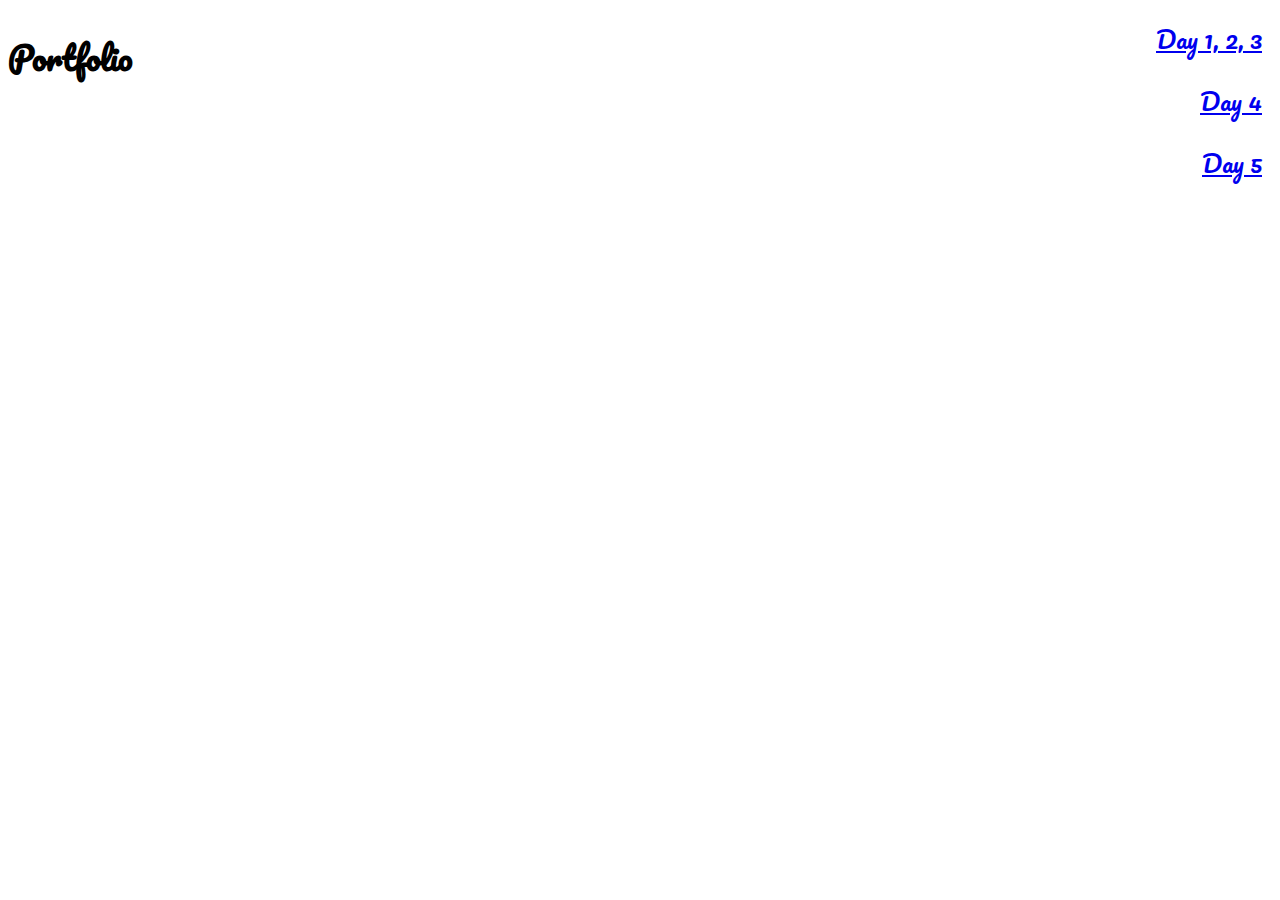
==== index.html @ 102f415f "change file name" ====
<!DOCTYPE html>
<html lang="en">
  <head>
    <meta charset="UTF-8" />
    <meta name="viewport" content="width=device-width, initial-scale=1.0" />
    <title>Athira Unnikrishnan</title>
    <link rel="preconnect" href="https://fonts.googleapis.com" />
    <link rel="preconnect" href="https://fonts.gstatic.com" crossorigin />
    <link
      href="https://fonts.googleapis.com/css2?family=Pacifico&family=Poetsen+One&display=swap"
      rel="stylesheet"
    />
    <style>
      * {
        font-family: "Pacifico", cursive;
      }
      h1 {
        display: inline;
        float: left;
      }
      a {
        display: inline;
        display:flex;
        justify-content: flex-end;
        font-size: x-large;
        padding: 10px;
      }
    </style>
  </head>
  <body>
    <div>
      <h1>Portfolio</h1>
      <a href="/Day 1/index.html" target="_blank">Day 1, 2, 3</a>
      <a href="/Day 4/index.html" target="_blank">Day 4</a>
      <a href="/Day 5/index.html" target="_blank">Day 5</a>
    </div>
  </body>
</html>
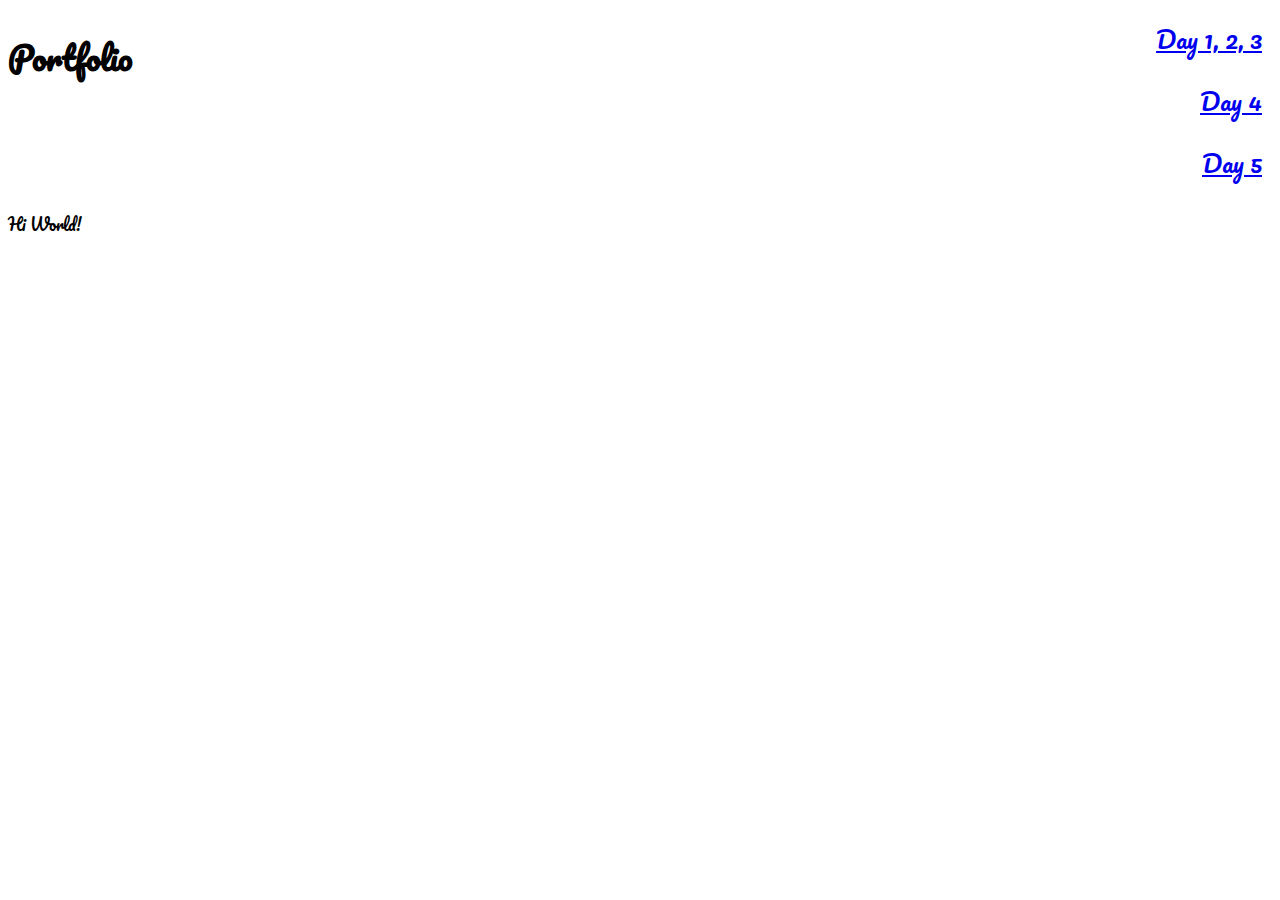
==== commit 6095f079: "changes to file" ====
--- a/index.html
+++ b/index.html
@@ -30,9 +30,12 @@
   <body>
     <div>
       <h1>Portfolio</h1>
-      <a href="/Day 1/index.html" target="_blank">Day 1, 2, 3</a>
-      <a href="/Day 4/index.html" target="_blank">Day 4</a>
-      <a href="/Day 5/index.html" target="_blank">Day 5</a>
+      <a href="/Day 1/index1.html" target="_blank">Day 1, 2, 3</a>
+      <a href="/Day 4/index4.html" target="_blank">Day 4</a>
+      <a href="/Day 5/index5.html" target="_blank">Day 5</a>
+    </div>
+    <div>
+      <p>Hi World!</p>
     </div>
   </body>
 </html>
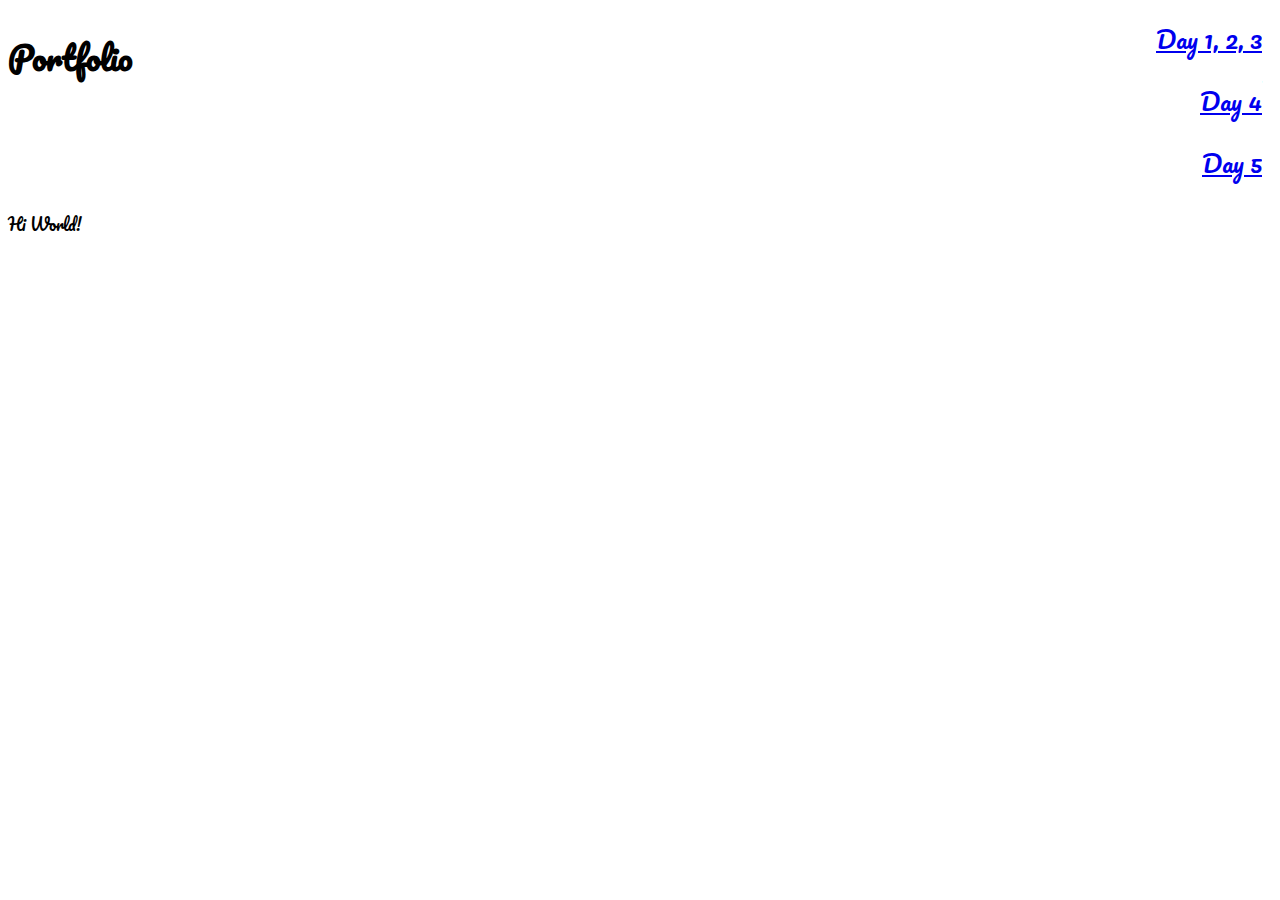
==== commit 99807b74: "changes in file" ====
--- a/index.html
+++ b/index.html
@@ -30,9 +30,9 @@
   <body>
     <div>
       <h1>Portfolio</h1>
-      <a href="/Day 1/index1.html" target="_blank">Day 1, 2, 3</a>
-      <a href="/Day 4/index4.html" target="_blank">Day 4</a>
-      <a href="/Day 5/index5.html" target="_blank">Day 5</a>
+      <a href="/Day_1/index1.html" >Day 1, 2, 3</a>
+      <a href="/Day_4/index4.html" >Day 4</a>
+      <a href="/Day_5/index5.html" >Day 5</a>
     </div>
     <div>
       <p>Hi World!</p>
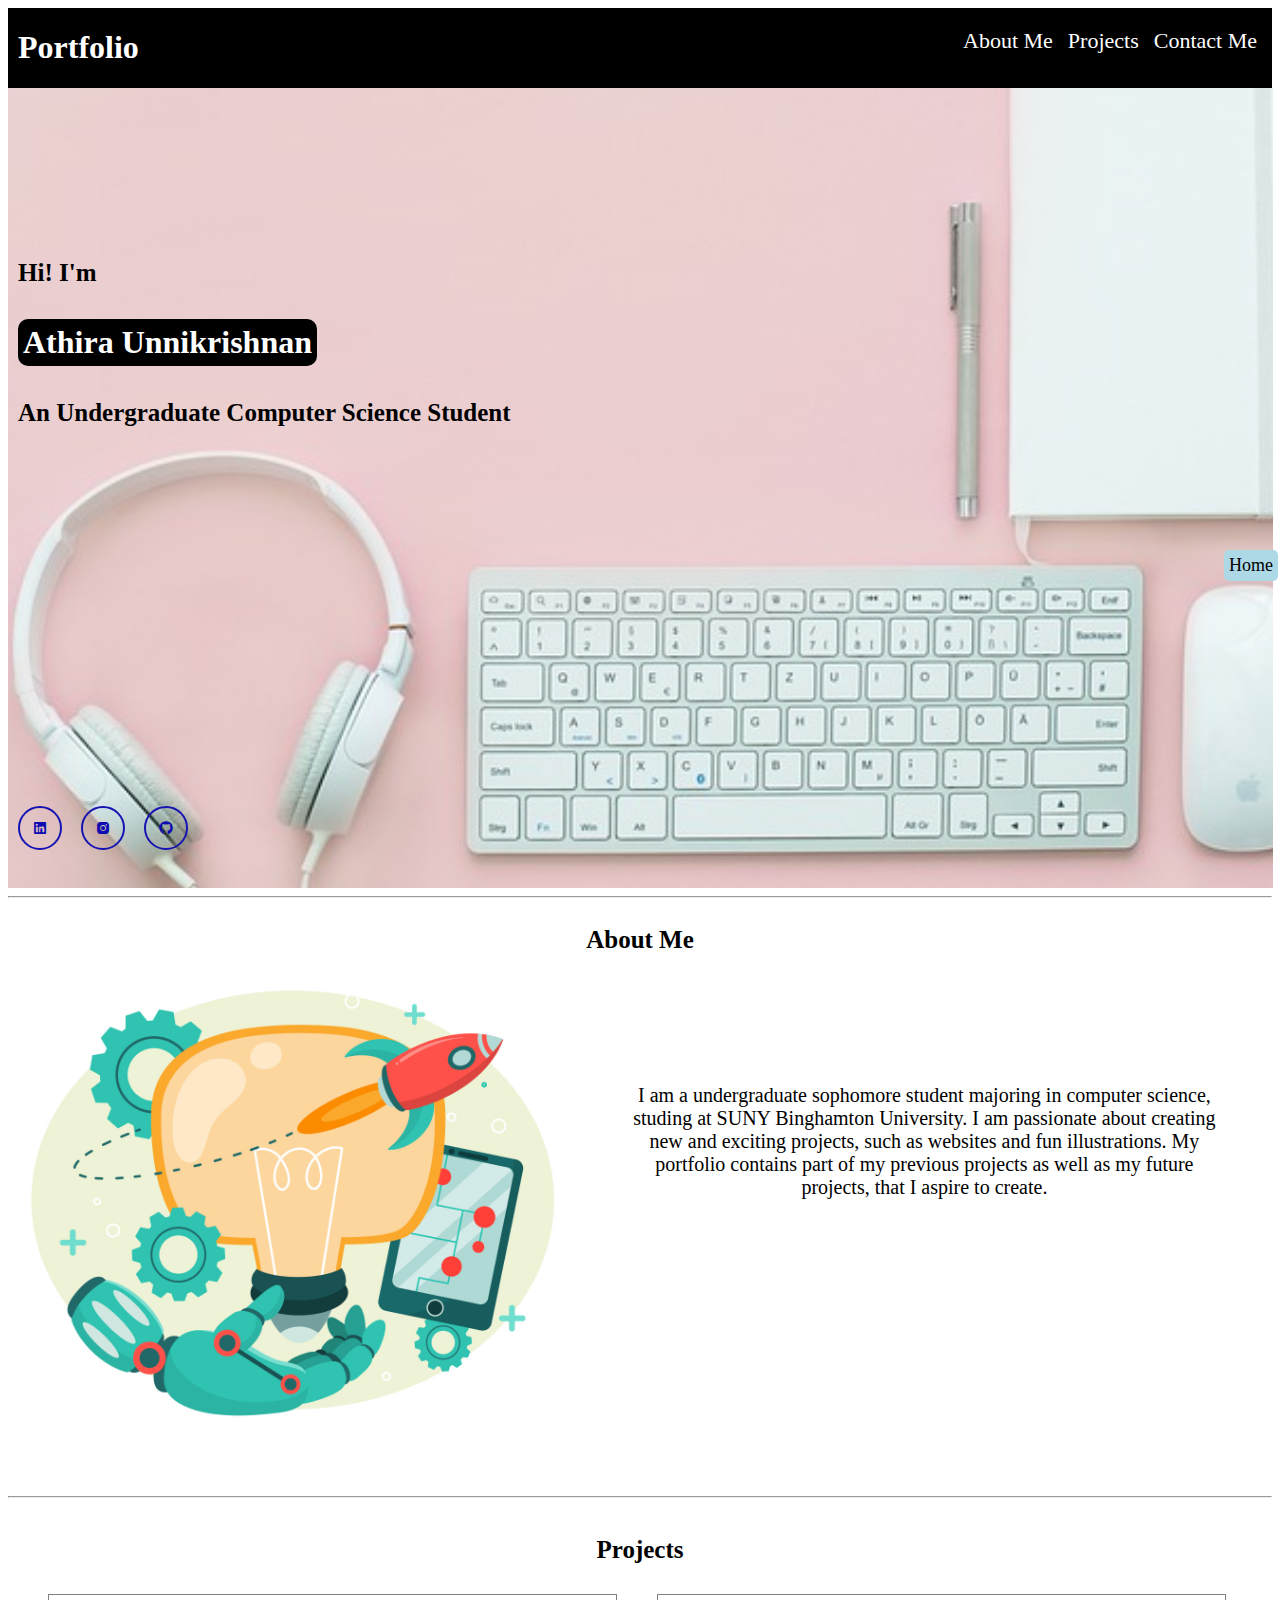
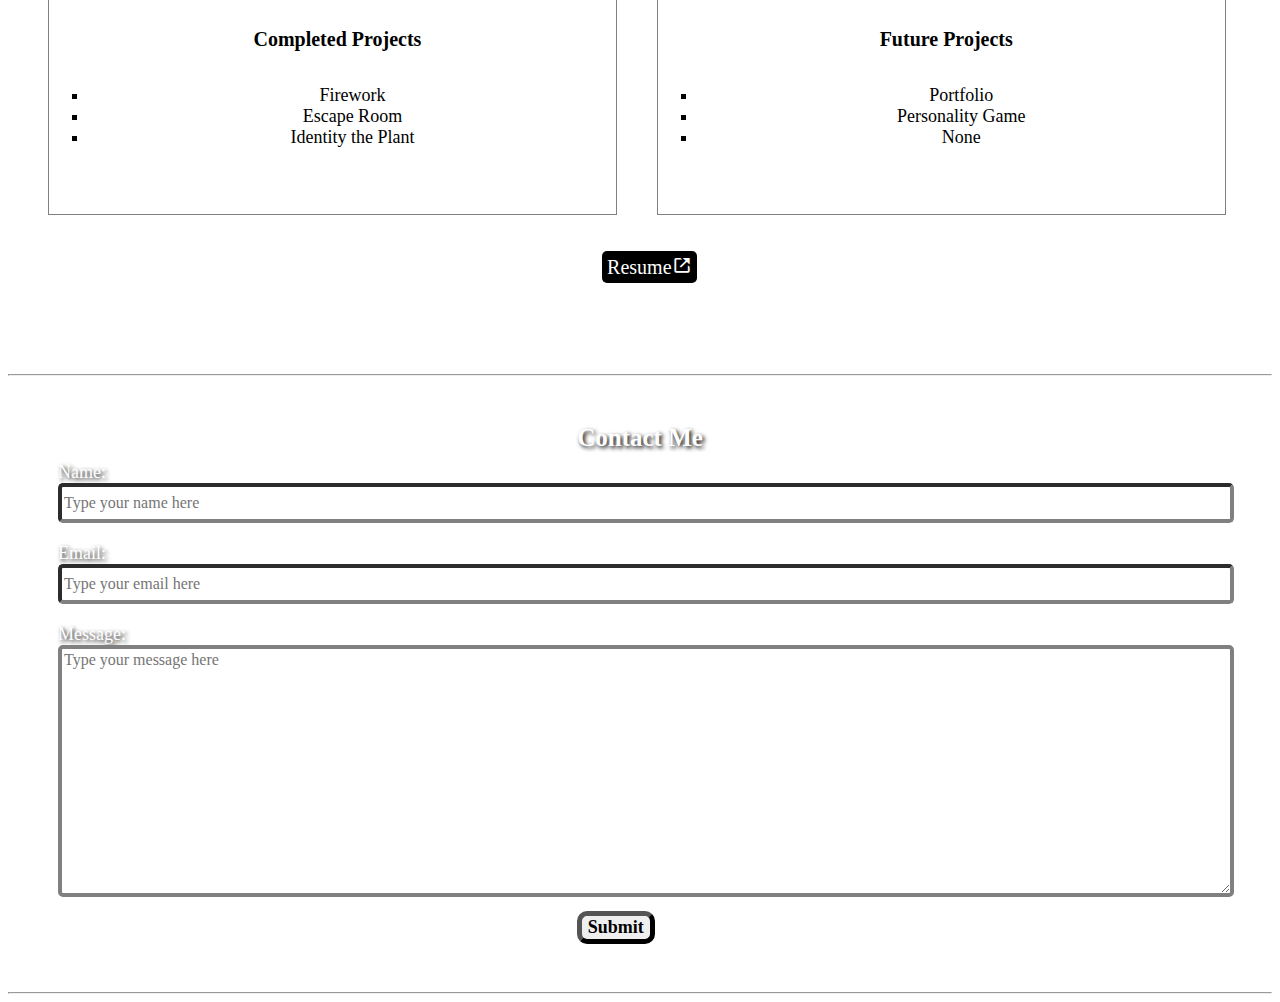
==== commit 98153283: "Done" ====
--- a/index.html
+++ b/index.html
@@ -1,41 +1,92 @@
 <!DOCTYPE html>
 <html lang="en">
   <head>
-    <meta charset="UTF-8" />
+    <meta http-equiv="Content-Type" content="text/html; charset=UTF-8" />
+
     <meta name="viewport" content="width=device-width, initial-scale=1.0" />
     <title>Athira Unnikrishnan</title>
-    <link rel="preconnect" href="https://fonts.googleapis.com" />
-    <link rel="preconnect" href="https://fonts.gstatic.com" crossorigin />
-    <link
-      href="https://fonts.googleapis.com/css2?family=Pacifico&family=Poetsen+One&display=swap"
-      rel="stylesheet"
-    />
-    <style>
-      * {
-        font-family: "Pacifico", cursive;
-      }
-      h1 {
-        display: inline;
-        float: left;
-      }
-      a {
-        display: inline;
-        display:flex;
-        justify-content: flex-end;
-        font-size: x-large;
-        padding: 10px;
-      }
-    </style>
+
+    <link rel="stylesheet" href="/main/style.css" />
+    <link href='https://unpkg.com/boxicons@2.1.4/css/boxicons.min.css' rel='stylesheet'>
   </head>
+
   <body>
-    <div>
-      <h1>Portfolio</h1>
-      <a href="/Day_1/index1.html" >Day 1, 2, 3</a>
-      <a href="/Day_4/index4.html" >Day 4</a>
-      <a href="/Day_5/index5.html" >Day 5</a>
+
+    <a class="home" href="#Portfolio">Home</a>
+
+    <header>
+      <div id="Portfolio"><h1>Portfolio</h1></div>
+      <nav>
+        <a href="#aboutMe">About Me</a>
+        <a href="#projects">Projects</a>
+        <a href="#contactMe">Contact Me</a>
+      </nav>
+    </header>
+    <section>
+      <h2>Hi! I'm</h2>
+      <h3>Athira Unnikrishnan</h3>
+      <h4>An Undergraduate Computer Science Student</h4>
+      <div class="outsideLinks">
+        <a href="https://www.linkedin.com/in/athira-unnikrishnan05/"><i class='bx bxl-linkedin-square'></i></a>
+        <a href="#"><i class='bx bxl-instagram-alt'></i></a>
+        <a href="https://github.com/magadhan"><i class='bx bxl-github'></i></a>
+      </div>
+    </section>
+    <hr>
+
+    <div id="aboutMe">About Me</div>
+    <div class="aboutMe">
+      <img id="introImg" src="/Images/creativity.jpg" alt="Image about Technological Creativity in Clipart">
+      <p>
+      I am a undergraduate sophomore student majoring in computer science,
+      studing at SUNY Binghamton University. I am passionate about creating
+      new and exciting projects, such as websites and fun illustrations. My
+      portfolio contains part of my previous projects as well as my future
+      projects, that I aspire to create.
+      </p>
     </div>
-    <div>
-      <p>Hi World!</p>
+    <hr>
+
+    <div class="project">
+      <div id="projects">Projects</div>
+      <div class="projectList">
+        <h5>Completed Projects</h5>
+        <ul >
+          <li><a href="/Day_1/index1.html">Firework</a></li>
+          <li><a href="/Day_4/index4.html">Escape Room</a></li>
+          <li><a href="/Day_5/index5.html">Identity the Plant</a></li>
+        </ul>
+      </div>
+      <div class="projectList">
+        <h5>Future Projects</h5>
+        <ul >
+          <li>Portfolio</li>
+          <li>Personality Game</li>
+          <li>None</li>
+        </ul>
+      </div>
+      <a id="resume" href="resume.pdf" target="_blank">Resume<i class='bx bx-link-external' ></i></a>
     </div>
+    <hr>
+    
+    <div class="contactMe">
+      <div id="contactMe">Contact Me</div>
+      <form>
+        <div class="form-group">
+          <label>Name: </label>
+          <input type="text" name="name" placeholder="Type your name here">
+        </div>
+        <div class="form-group">
+          <label>Email: </label>
+          <input type="text" name="email" placeholder="Type your email here">
+        </div>
+        <div class="form-group">
+          <label>Message: </label>
+          <textarea name="message" placeholder="Type your message here"></textarea>
+        </div>
+        <input class="button" type="submit" value="Submit">
+      </form>
+    </div>
+    <hr>
   </body>
-</html>
+</html>--- a/main/style.css
+++ b/main/style.css
@@ -0,0 +1,237 @@
+    .pacifico-regular {
+        font-family: "Pacifico", cursive;
+        font-weight: 400;
+        font-style: normal;
+    }
+    * {
+        font-family: "Pacifico", cursive;
+    }
+
+    a{
+        text-decoration: none;
+    }
+    a:hover{
+        color: red;
+    }
+    a:active{
+        color: purple;
+    }
+
+    header{
+        display: flex;
+        flex-direction: row;
+        background-color: black;
+        color: white;
+        padding-left: 10px;
+    }
+    nav{
+        width: 100%;
+        display: flex;
+        justify-content: flex-end;
+        padding-top: 20px;
+    }
+    nav a{
+        padding-right: 15px;
+        text-decoration: none;
+        font-size: 22px;
+        color: white;
+    }
+
+    section{
+        padding-top: 150px;
+        padding-bottom: 150px;
+        padding-left: 10px;
+        width: 99.3%;
+        background-image: url("/Images/wallpaperIntro.jpg");
+        background-repeat: no-repeat;
+        background-size:cover;  
+        background-attachment: fixed;
+        min-height: 500px;
+    }
+    .outsideLinks{
+        position: absolute;
+        bottom:50px;
+        width: 170px;
+        display: flex;
+        justify-content: space-between;      
+    }
+    .outsideLinks a{
+        position: relative;
+        display: inline-flex;
+        justify-content: center;
+        align-items: center;
+        width: 40px;
+        height: 40px;
+        background: transparent;
+        border: 2px solid rgb(22, 19, 179);
+        border-radius: 50%;
+        color: rgb(15, 12, 177);
+        text-decoration: none;
+    }
+    h2 {
+        font-size: 25px;
+    }
+    h3{
+        width:fit-content;
+        padding: 5px;
+        border-radius: 10px;
+        background-color: black;
+        color: white;
+        font-size: 32px;
+        position: relative;
+        animation: name_animation;
+        animation-duration: 4s;
+    }
+    h4{
+        font-size: 25px;
+    }
+
+    @keyframes name_animation {
+        0% {
+            transform: rotate(0deg);
+            left: 0px;
+        }
+        25% {
+            transform: rotate(20deg);
+            left: 0px;
+        }
+        50% {
+            transform: rotate(0deg);
+            left: 500px;
+        }
+        55% {
+            transform: rotate(0deg);
+            left: 500px;
+        }
+        70% {
+            transform: rotate(0deg);
+            left: 500px;
+            background: #08534b;
+        }
+        100% {
+            transform: rotate(-360deg);
+            left: 0px;
+        }
+    }
+
+    .aboutMe{
+        display: flex;
+        justify-content: center;
+        padding-top: 10px;
+        padding-bottom:50px;
+    }
+    #aboutMe, #contactMe, #projects{
+        font-weight: bold;
+        font-size: 25px;
+        text-align: center;
+        padding-top: 20px;
+    }
+    
+    #introImg{
+        width: 45%;
+        height: 45%;
+    }
+    p{
+        text-align: center;
+        padding: 100px 50px;
+        font-size: 20px;
+    }
+    @media(max-width:700px){
+        .aboutMe{
+            display:initial;
+        }
+        #introImg{
+            display: flex;
+            justify-content: center;
+        }
+    }
+
+    .contactMe{
+        padding-top: 20px;
+        padding-bottom: 40px;
+        background-image: url("/Images/leaves_dark.png");
+        color: white;
+        text-shadow: 2px 2px 4px black;
+    }
+    .form-group input, textarea{
+        width: 100%;
+        height: 30px;
+        border-radius: 5px;
+        font-size: 16px;
+        border-width: 4px;
+        border-color: grey;
+    }
+    .form-group label{
+        display: block;
+        font-size: 18px;
+    }
+    .form-group, .submit{
+        padding: 10px 50px;
+    }
+    .form-group textarea{
+        height: 240px;
+    }
+    .button{
+        margin-left: 45%;
+        border-width: 5px;
+        border-radius: 10px;
+        font-size: 18px;
+        font-weight: bold;
+    }
+
+    .project{
+        background-image: url("/Images/background-gradient-lights.jpg");
+        background-repeat: no-repeat;
+        background-size: 100%;
+        height: 400px;
+        /* background-color: #ECD0CF; */
+        color: black;
+        padding-top: 10px;
+        padding-bottom: 50px;
+    }
+
+    .projectList{
+        width: 45%;
+        box-sizing: border-box;
+        float: left;
+        text-align: center;
+        padding-bottom: 50px;
+        border: 1px solid grey;
+        margin-left: 40px;
+        margin-top: 30px;
+        margin-bottom: 40px;;
+    }
+    .projectList li{
+        list-style: square;
+        font-size: 18px;
+    }
+
+    .projectList a{
+        text-decoration:none;
+        color: black;
+        font-size: 18px;;
+    }
+    #resume{
+        justify-content: center;
+        font-size: 20px; 
+        color: white;
+        border-width: 5px;
+        background-color: black;
+        padding: 5px;
+        border-radius: 5px;
+        margin-left: 47%;    }
+    h5{
+        font-size: 20px;
+        padding-left: 10px;
+    }
+    .home{
+        margin-left: 95%;
+        position:fixed;
+        top: 550px;
+        border-width: 10px;
+        background-color: lightblue;
+        color:black;
+        padding: 5px;
+        border-radius: 5px;
+        font-size: 18px;
+    }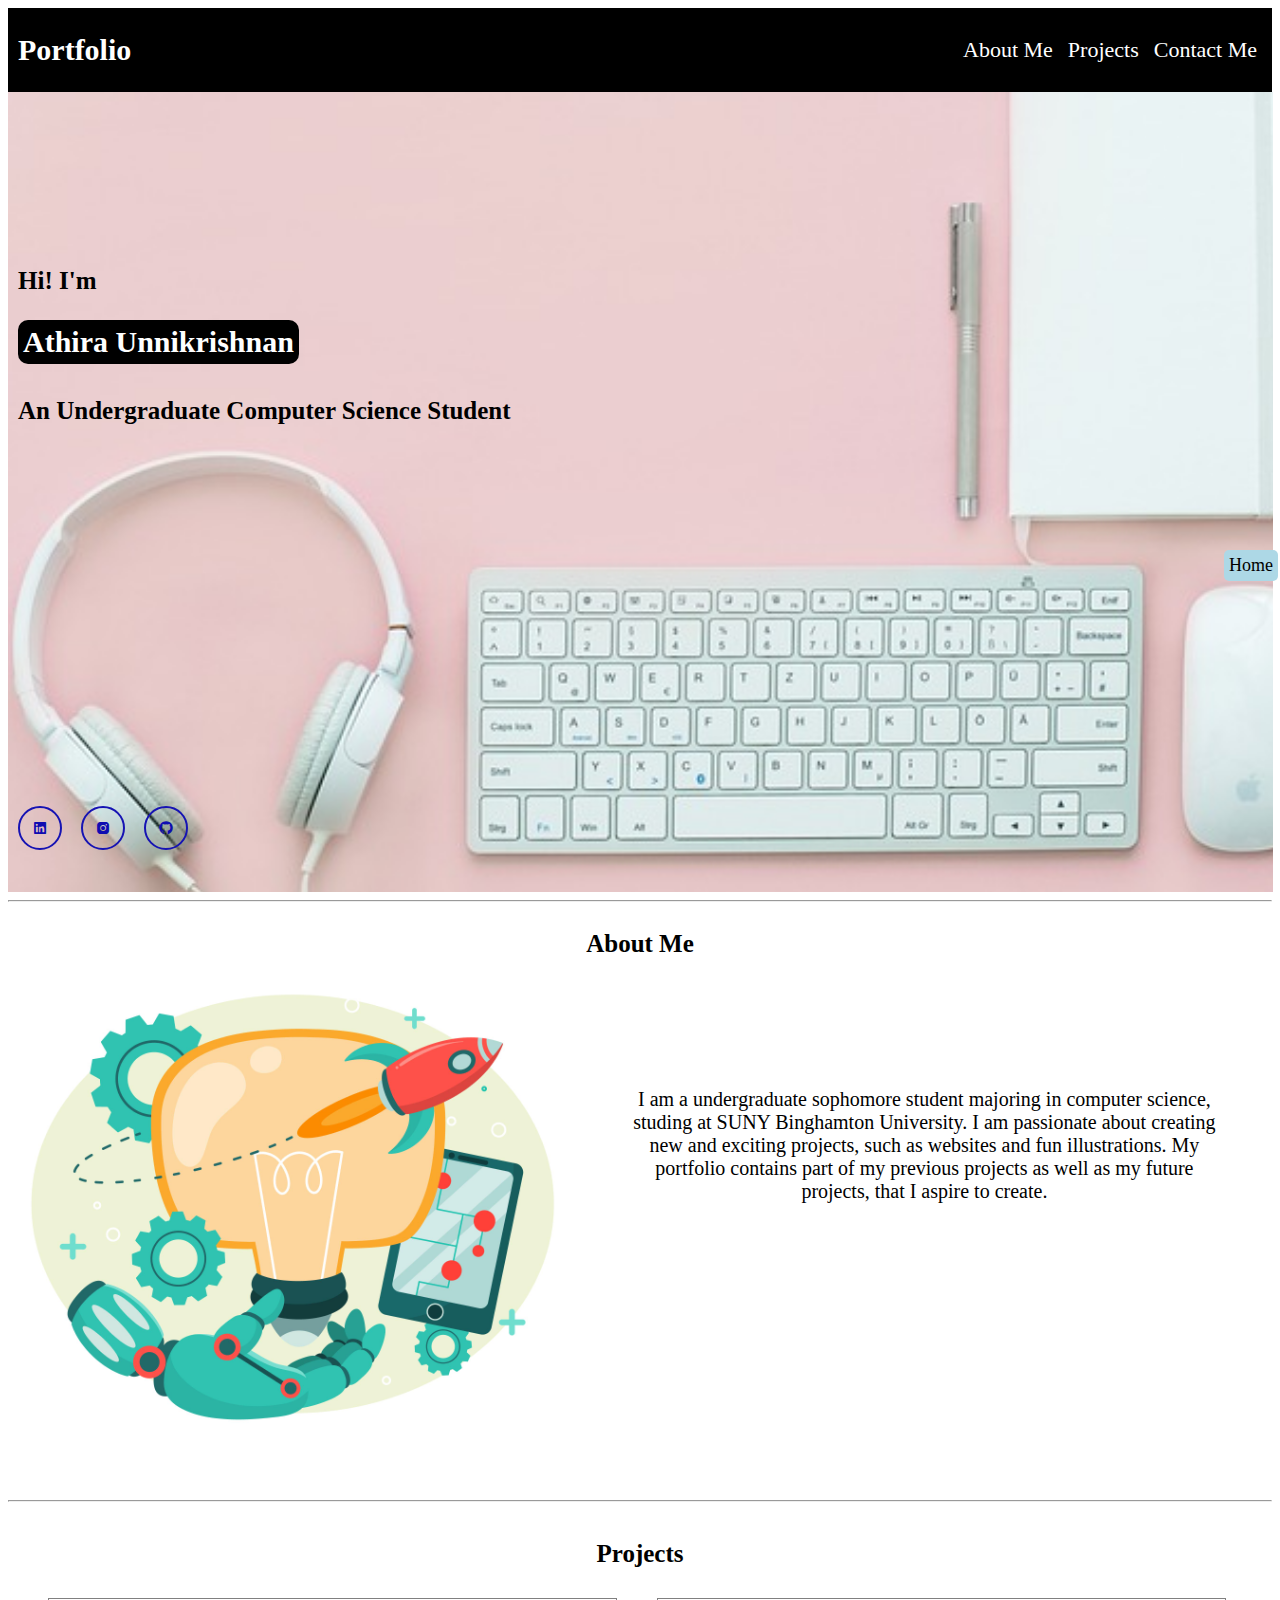
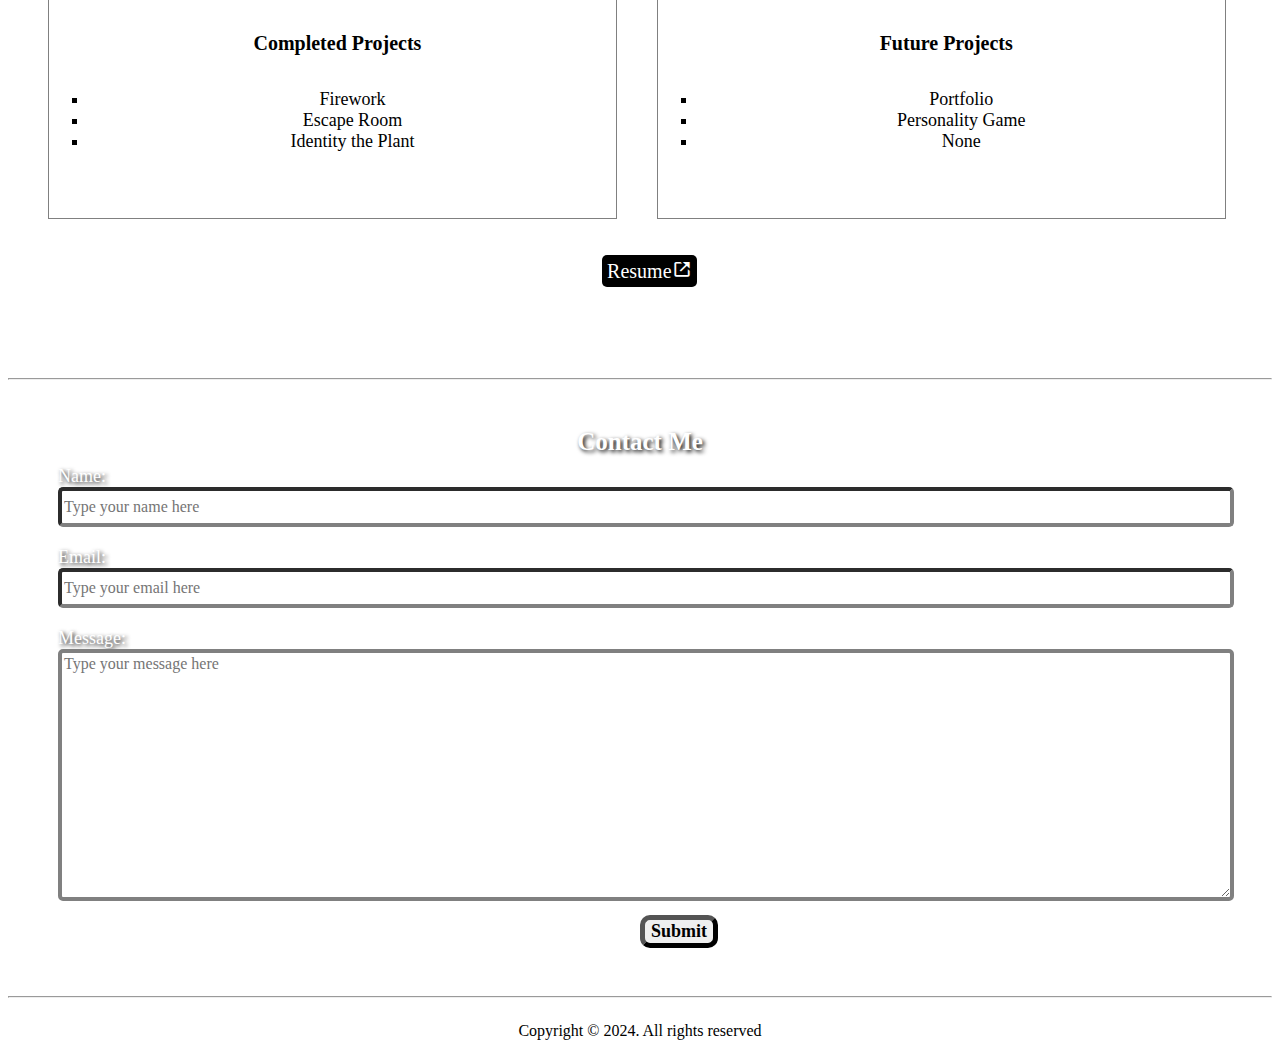
==== commit 42f9d99d: "New Changes" ====
--- a/index.html
+++ b/index.html
@@ -2,11 +2,11 @@
 <html lang="en">
   <head>
     <meta http-equiv="Content-Type" content="text/html; charset=UTF-8" />
-
+    <meta name="description" content="Athira Unnikrishnan's portfolio which contains her contact information, self-introduction, past and future projects, a way to contact her, and any other updates about her life.">
     <meta name="viewport" content="width=device-width, initial-scale=1.0" />
     <title>Athira Unnikrishnan</title>
 
-    <link rel="stylesheet" href="/main/style.css" />
+    <link rel="stylesheet" href="/style.css" />
     <link href='https://unpkg.com/boxicons@2.1.4/css/boxicons.min.css' rel='stylesheet'>
   </head>
 
@@ -15,7 +15,7 @@
     <a class="home" href="#Portfolio">Home</a>
 
     <header>
-      <div id="Portfolio"><h1>Portfolio</h1></div>
+      <div id="Portfolio"><h2>Portfolio</h2></div>
       <nav>
         <a href="#aboutMe">About Me</a>
         <a href="#projects">Projects</a>
@@ -23,13 +23,13 @@
       </nav>
     </header>
     <section>
-      <h2>Hi! I'm</h2>
-      <h3>Athira Unnikrishnan</h3>
+      <h3>Hi! I'm</h3>
+      <h1>Athira Unnikrishnan</h1>
       <h4>An Undergraduate Computer Science Student</h4>
       <div class="outsideLinks">
-        <a href="https://www.linkedin.com/in/athira-unnikrishnan05/"><i class='bx bxl-linkedin-square'></i></a>
-        <a href="#"><i class='bx bxl-instagram-alt'></i></a>
-        <a href="https://github.com/magadhan"><i class='bx bxl-github'></i></a>
+        <a href="https://www.linkedin.com/in/athira-unnikrishnan05/" aria-label="Athira's profile in LinkedIn(Know more about her)"><i class='bx bxl-linkedin-square'></i></a>
+        <a href="#"><i class='bx bxl-instagram-alt' aria-label="Athira's instagram profile (Know more about her)"></i></a>
+        <a href="https://github.com/magadhan" aria-label="Athira's github projects (Learn about her achievements)"><i class='bx bxl-github'></i></a>
       </div>
     </section>
     <hr>
@@ -37,7 +37,7 @@
     <div id="aboutMe">About Me</div>
     <div class="aboutMe">
       <img id="introImg" src="/Images/creativity.jpg" alt="Image about Technological Creativity in Clipart">
-      <p>
+      <p class="introPara">
       I am a undergraduate sophomore student majoring in computer science,
       studing at SUNY Binghamton University. I am passionate about creating
       new and exciting projects, such as websites and fun illustrations. My
@@ -88,5 +88,8 @@
       </form>
     </div>
     <hr>
+    <div class="privacy">
+      <p>Copyright &copy; 2024. All rights reserved</p>
+    </div>
   </body>
 </html>--- a/style.css
+++ b/style.css
@@ -0,0 +1,246 @@
+    .pacifico-regular {
+        font-family: "Pacifico", cursive;
+        font-weight: 400;
+        font-style: normal;
+    }
+    * {
+        font-family: "Pacifico", cursive;
+    }
+
+    a{
+        text-decoration: none;
+    }
+    a:hover{
+        color: red;
+    }
+    a:active{
+        color: purple;
+    }
+
+    header{
+        display: flex;
+        flex-direction: row;
+        background-color: black;
+        color: white;
+        padding-left: 10px;
+    }
+    h2{
+        font-size: 30px;
+        }
+    nav{
+        width: 100%;
+        display: flex;
+        justify-content: flex-end;
+        align-items: center;
+    }
+    nav a{
+        padding-right: 15px;
+        text-decoration: none;
+        font-size: 22px;
+        color: white;
+    }
+
+
+    section{
+        padding-top: 150px;
+        padding-bottom: 150px;
+        padding-left: 10px;
+        width: 99.3%;
+        background-image: url("/Images/wallpaperIntro.jpg");
+        background-repeat: no-repeat;
+        background-size:cover;  
+        background-attachment: fixed;
+        min-height: 500px;
+    }
+    .outsideLinks{
+        position: absolute;
+        bottom:50px;
+        width: 170px;
+        display: flex;
+        justify-content: space-between;      
+    }
+    .outsideLinks a{
+        position: relative;
+        display: inline-flex;
+        justify-content: center;
+        align-items: center;
+        width: 40px;
+        height: 40px;
+        background: transparent;
+        border: 2px solid rgb(22, 19, 179);
+        border-radius: 50%;
+        color: rgb(15, 12, 177);
+        text-decoration: none;
+    }
+    h3{
+        font-size: 25px;
+    }
+    h1 {
+        width:fit-content;
+        padding: 5px;
+        border-radius: 10px;
+        background-color: black;
+        color: white;
+        font-size: 32px;
+        position: relative;
+        animation: name_animation;
+        animation-duration: 4s;
+        font-size: 30px;
+    }
+    h4{
+        font-size: 25px;
+    }
+
+    @keyframes name_animation {
+        0% {
+            transform: rotate(0deg);
+            left: 0px;
+        }
+        25% {
+            transform: rotate(20deg);
+            left: 0px;
+        }
+        50% {
+            transform: rotate(0deg);
+            left: 500px;
+        }
+        55% {
+            transform: rotate(0deg);
+            left: 500px;
+        }
+        70% {
+            transform: rotate(0deg);
+            left: 500px;
+            background: #08534b;
+        }
+        100% {
+            transform: rotate(-360deg);
+            left: 0px;
+        }
+    }
+
+    .aboutMe{
+        display: flex;
+        justify-content: center;
+        padding-top: 10px;
+        padding-bottom:50px;
+    }
+    #aboutMe, #contactMe, #projects{
+        font-weight: bold;
+        font-size: 25px;
+        text-align: center;
+        padding-top: 20px;
+    }
+    
+    #introImg{
+        width: 45%;
+        height: 45%;
+    }
+    .introPara{
+        text-align: center;
+        padding: 100px 50px;
+        font-size: 20px;
+    }
+    @media(max-width:700px){
+        .aboutMe{
+            display:initial;
+        }
+        #introImg{
+            display: flex;
+            justify-content: center;
+        }
+    }
+
+    .contactMe{
+        padding-top: 20px;
+        padding-bottom: 40px;
+        background-image: url("/Images/leaves_dark.png");
+        color: white;
+        text-shadow: 2px 2px 4px black;
+    }
+    .form-group input, textarea{
+        width: 100%;
+        height: 30px;
+        border-radius: 5px;
+        font-size: 16px;
+        border-width: 4px;
+        border-color: grey;
+    }
+    .form-group label{
+        display: block;
+        font-size: 18px;
+    }
+    .form-group, .submit{
+        padding: 10px 50px;
+    }
+    .form-group textarea{
+        height: 240px;
+    }
+    .button{
+        margin-left: 50%;
+        border-width: 5px;
+        border-radius: 10px;
+        font-size: 18px;
+        font-weight: bold;
+    }
+
+    .project{
+        background-image: url("/Images/background-gradient-lights.jpg");
+        background-repeat: no-repeat;
+        background-size: 100%;
+        height: 400px;
+        /* background-color: #ECD0CF; */
+        color: black;
+        padding-top: 10px;
+        padding-bottom: 50px;
+    }
+
+    .projectList{
+        width: 45%;
+        box-sizing: border-box;
+        float: left;
+        text-align: center;
+        padding-bottom: 50px;
+        border: 1px solid grey;
+        margin-left: 40px;
+        margin-top: 30px;
+        margin-bottom: 40px;
+    }
+    .projectList li{
+        list-style: square;
+        font-size: 18px;
+    }
+
+    .projectList a{
+        text-decoration:none;
+        color: black;
+        font-size: 18px;;
+    }
+    #resume{
+        justify-content: center;
+        font-size: 20px; 
+        color: white;
+        border-width: 5px;
+        background-color: black;
+        padding: 5px;
+        border-radius: 5px;
+        margin-left: 47%;    }
+    h5{
+        font-size: 20px;
+        padding-left: 10px;
+    }
+    .home{
+        margin-left: 95%;
+        position:fixed;
+        top: 550px;
+        border-width: 10px;
+        background-color: lightblue;
+        color:black;
+        padding: 5px;
+        border-radius: 5px;
+        font-size: 18px;
+    }
+    .privacy{
+        display: flex;
+        justify-content: center;
+    }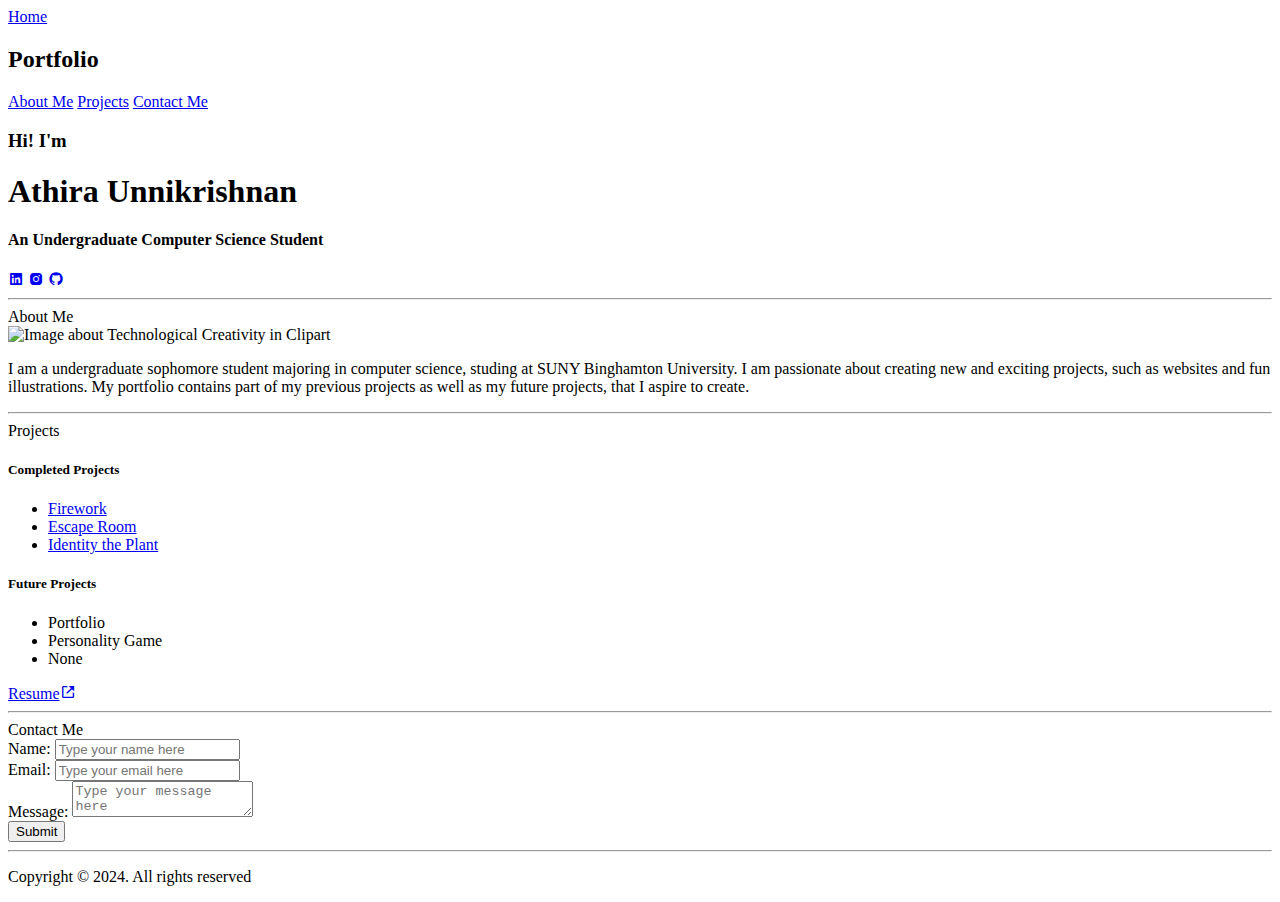
==== commit cfe8bac7: "New Final Changes" ====
--- a/index.html
+++ b/index.html
@@ -6,7 +6,7 @@
     <meta name="viewport" content="width=device-width, initial-scale=1.0" />
     <title>Athira Unnikrishnan</title>
 
-    <link rel="stylesheet" href="/style.css" />
+    <link rel="stylesheet" href="/Webdeveloper/style.css" />
     <link href='https://unpkg.com/boxicons@2.1.4/css/boxicons.min.css' rel='stylesheet'>
   </head>
 
@@ -36,7 +36,7 @@
 
     <div id="aboutMe">About Me</div>
     <div class="aboutMe">
-      <img id="introImg" src="/Images/creativity.jpg" alt="Image about Technological Creativity in Clipart">
+      <img id="introImg" src="/Webdeveloper/Images/creativity.jpg" alt="Image about Technological Creativity in Clipart">
       <p class="introPara">
       I am a undergraduate sophomore student majoring in computer science,
       studing at SUNY Binghamton University. I am passionate about creating
@@ -52,9 +52,9 @@
       <div class="projectList">
         <h5>Completed Projects</h5>
         <ul >
-          <li><a href="/Day_1/index1.html">Firework</a></li>
-          <li><a href="/Day_4/index4.html">Escape Room</a></li>
-          <li><a href="/Day_5/index5.html">Identity the Plant</a></li>
+          <li><a href="/Webdeveloper/Day_1/index1.html">Firework</a></li>
+          <li><a href="/Webdeveloper/Day_4/index4.html">Escape Room</a></li>
+          <li><a href="/Webdeveloper/Day_5/index5.html">Identity the Plant</a></li>
         </ul>
       </div>
       <div class="projectList">
